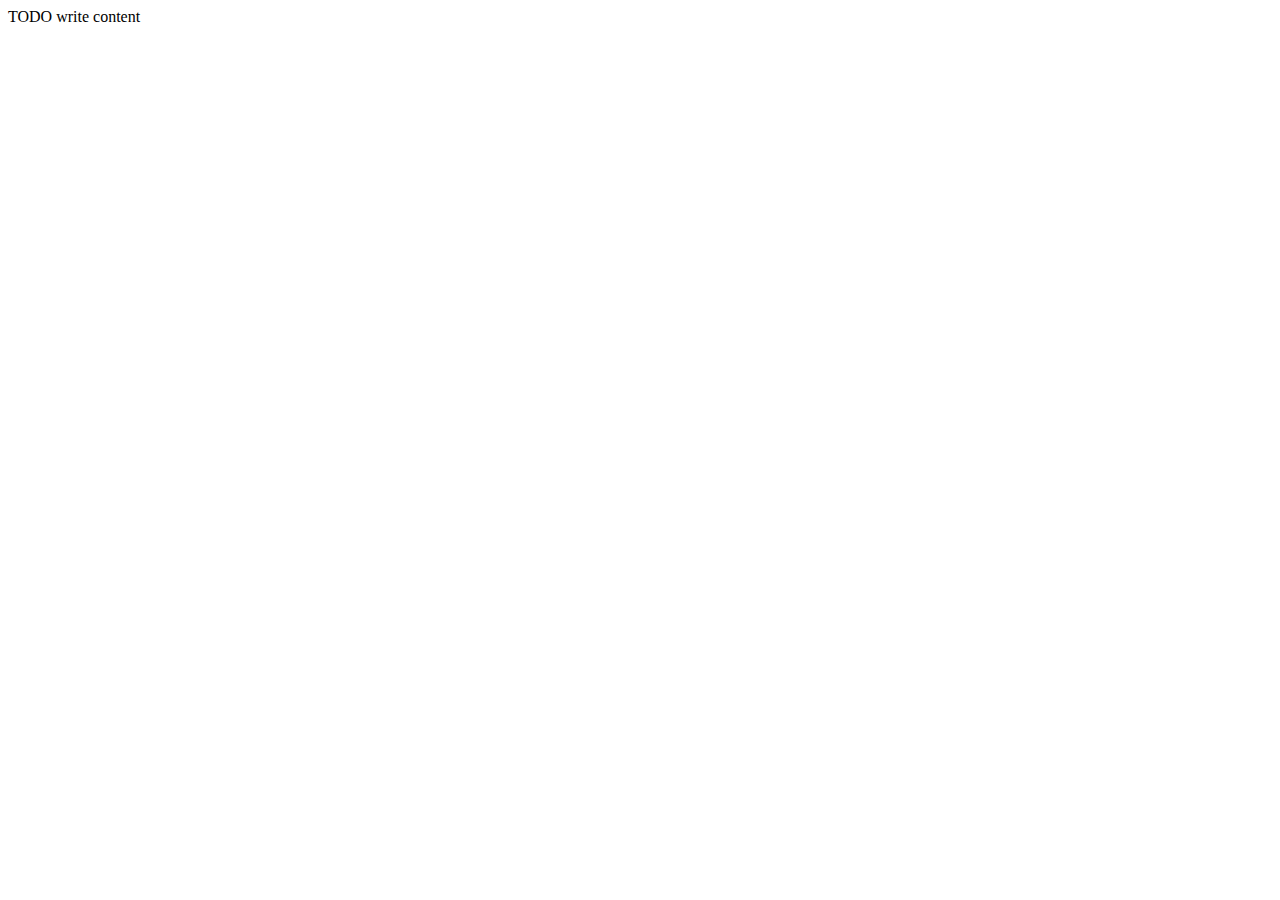
==== src/main/resources/static/videos.html @ 73a879c9 "Initial commit" ====
<!DOCTYPE html>
<!--
Click nbfs://nbhost/SystemFileSystem/Templates/Licenses/license-default.txt to change this license
Click nbfs://nbhost/SystemFileSystem/Templates/Other/html.html to edit this template
-->
<html>
    <head>
        <title>Videoss</title>
        <meta charset="UTF-8">
        <meta name="viewport" content="width=device-width, initial-scale=1.0">
    </head>
    <body>
        <div>TODO write content</div>
    </body>
</html>
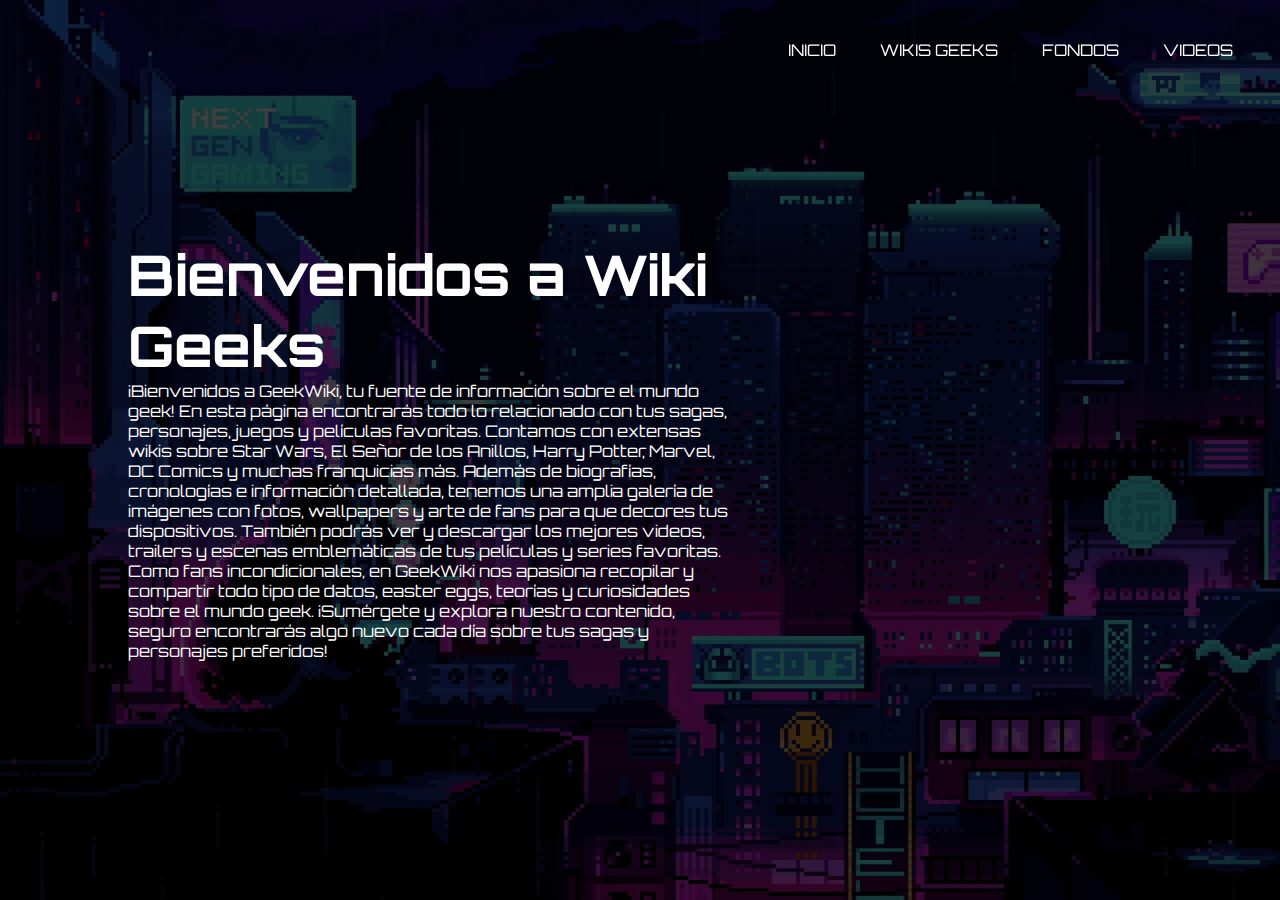
==== commit c9b4094f: "Carrusel e imagenes" ====
--- a/src/main/resources/static/videos.html
+++ b/src/main/resources/static/videos.html
@@ -5,11 +5,45 @@
 -->
 <html>
     <head>
-        <title>Videoss</title>
+        <title>Videos</title>
         <meta charset="UTF-8">
-        <meta name="viewport" content="width=device-width, initial-scale=1.0">
+        <link href="css/estilos.css" rel="stylesheet" type="text/css"/>
+        <style>
+            body{
+                width: 100%;
+                height: 100vh;
+                background-image: linear-gradient(rgba(0,0,0,0.75),rgba(0,0,0,0.75)), url("img/fondo2.jpg");
+                background-repeat: no-repeat;
+                background-size: cover;
+                background-attachment: fixed;
+            }
+        </style>
     </head>
     <body>
-        <div>TODO write content</div>
+        <div class="navbar">
+            <ul>
+                <li><a href="index.html">Inicio</a></li>
+                <li><a href="wikis.html">Wikis Geeks</a></li>
+                <li><a href="#">Fondos</a></li>
+                <li><a href="#">Videos</a></li>
+            </ul>
+        </div>
+        <section class="bienvenida">
+            <div class="bienvenida-contenido">
+                <h1>Bienvenidos a Wiki Geeks</h1>
+                <p>¡Bienvenidos a GeekWiki, tu fuente de información sobre el mundo geek! 
+                    En esta página encontrarás todo lo relacionado con tus sagas, personajes, 
+                    juegos y películas favoritas. Contamos con extensas wikis sobre Star Wars, 
+                    El Señor de los Anillos, Harry Potter, Marvel, DC Comics y muchas franquicias más. 
+                    Además de biografías, cronologías e información detallada, tenemos una amplia galería de 
+                    imágenes con fotos, wallpapers y arte de fans para que decores tus dispositivos. 
+                    También podrás ver y descargar los mejores videos, trailers y escenas emblemáticas de 
+                    tus películas y series favoritas. Como fans incondicionales, en GeekWiki nos apasiona recopilar 
+                    y compartir todo tipo de datos, easter eggs, teorías y curiosidades sobre el mundo geek. 
+                    ¡Sumérgete y explora nuestro contenido, seguro encontrarás algo nuevo cada día sobre tus 
+                    sagas y personajes preferidos!</p>
+            </div>
+            
+        </section>
     </body>
 </html>
--- a/src/main/resources/static/css/estilos.css
+++ b/src/main/resources/static/css/estilos.css
@@ -0,0 +1,156 @@
+/*
+Click nbfs://nbhost/SystemFileSystem/Templates/Licenses/license-default.txt to change this license
+Click nbfs://nbhost/SystemFileSystem/Templates/Other/CascadeStyleSheet.css to edit this template
+*/
+/* 
+    Created on : 31 ene 2024, 18:59:14
+    Author     : adria
+*/
+@import url(https://fonts.googleapis.com/css?family=Orbitron);
+
+*{
+    margin: 0;
+    padding: 0;
+    font-family: 'Orbitron', courier, sans-serif;
+}
+.navbar{
+    position: fixed;
+    width: 85%;
+    margin: auto;
+    padding: 40px 60%;
+    display: flex;
+    align-items: center;
+    justify-content: space-between;
+    z-index: 100;
+}
+.navbar ul li{
+    list-style: none;
+    display: inline-block;
+    margin: 0 20px;
+    position: relative;
+}
+.navbar ul li a{
+    text-decoration: none;
+    color: #fff;
+    text-transform: uppercase;
+}
+.navbar ul li::after{
+    content: '';
+    height: 3px;
+    width: 0;
+    background: #009688;
+    position: absolute;
+    left: 0;
+    bottom: -10px;
+    transition: 0.5s;
+}
+.navbar ul li:hover:after{
+    width: 100%
+}
+.bienvenida{
+    height: 100vh;
+    display: flex;
+    align-items: center;
+    padding: 0 10%;
+}
+.bienvenida-contenido{
+    background: transparent;
+    max-width: 600px;
+    color: #fff;
+    justify-content: space-evenly;
+}
+.bienvenida-contenido h1{
+    font-size: 56px;
+    font-weight: 700;
+    
+}
+.bienvenida-contenido h3{
+    font-size: 32px;
+    font-weight: 700;
+}
+.bienvenida-contenido p{
+    font-size: 16px;
+    justify-content: space-evenly;
+}
+.carrusel{
+    width: 100%;
+    height: 100vh;
+    display: flex;
+    align-items: center;
+    justify-content: center;
+}
+.contenedor{
+    height: 400px;
+    display: flex;
+    flex-wrap: nowrap;
+    justify-content: start
+}
+.tarjeta{
+    width: 80px;
+    border-radius: .75rem;
+    background-size: cover;
+    cursor: pointer;
+    overflow: hidden;
+    border-radius: 2rem;
+    margin: 0 10px;
+    display: flex;
+    align-items: flex-end;
+    transition: .6s;
+    box-shadow: 0px 10px 30px -5px rgba(0,0,0,0.8);
+}
+.tarjeta > .fila{
+    color: white;
+    display: flex;
+    flex-wrap: nowrap;
+}
+.tarjeta > .fila > .icono{
+    background: #223;
+    color: white;
+    border-radius: 50%;
+    width: 50px;
+    display: flex;
+    justify-content: center;
+    align-items: center;
+    margin: 15px;
+}
+.tarjeta > .fila > .descripcion{
+    display: flex;
+    justify-content: center;
+    flex-direction: column;
+    overflow: hidden;
+    height: 80px;
+    width: 520px;
+    opacity: 0;
+    transform: translateY(30px);
+    transition-delay: .3s;
+    transition: all .3s ease;
+}
+.descripcion p{
+    color: #b0b0ba;
+    padding-top: 5px;
+}
+.descripcion h4{
+    text-transform: uppercase;
+}
+input{
+    display: none;
+}
+input:checked + label{
+    width: 600px;
+}
+input:checked + label .descripcion{
+    opacity: 1 !important;
+    transform: translateY(0) !important;
+}
+.tarjeta[for="c1"]{
+    background-image: url('./Starwars.jpg');
+}
+.tarjeta[for="c2"]{
+    background-image: url('./volveralfuturo.jpg');
+}
+.tarjeta[for="c3"]{
+    background-image: url('./harrypotter.jpg');
+}
+.tarjeta[for="c4"]{
+    background-image: url('./señoranillos.jpg');
+}